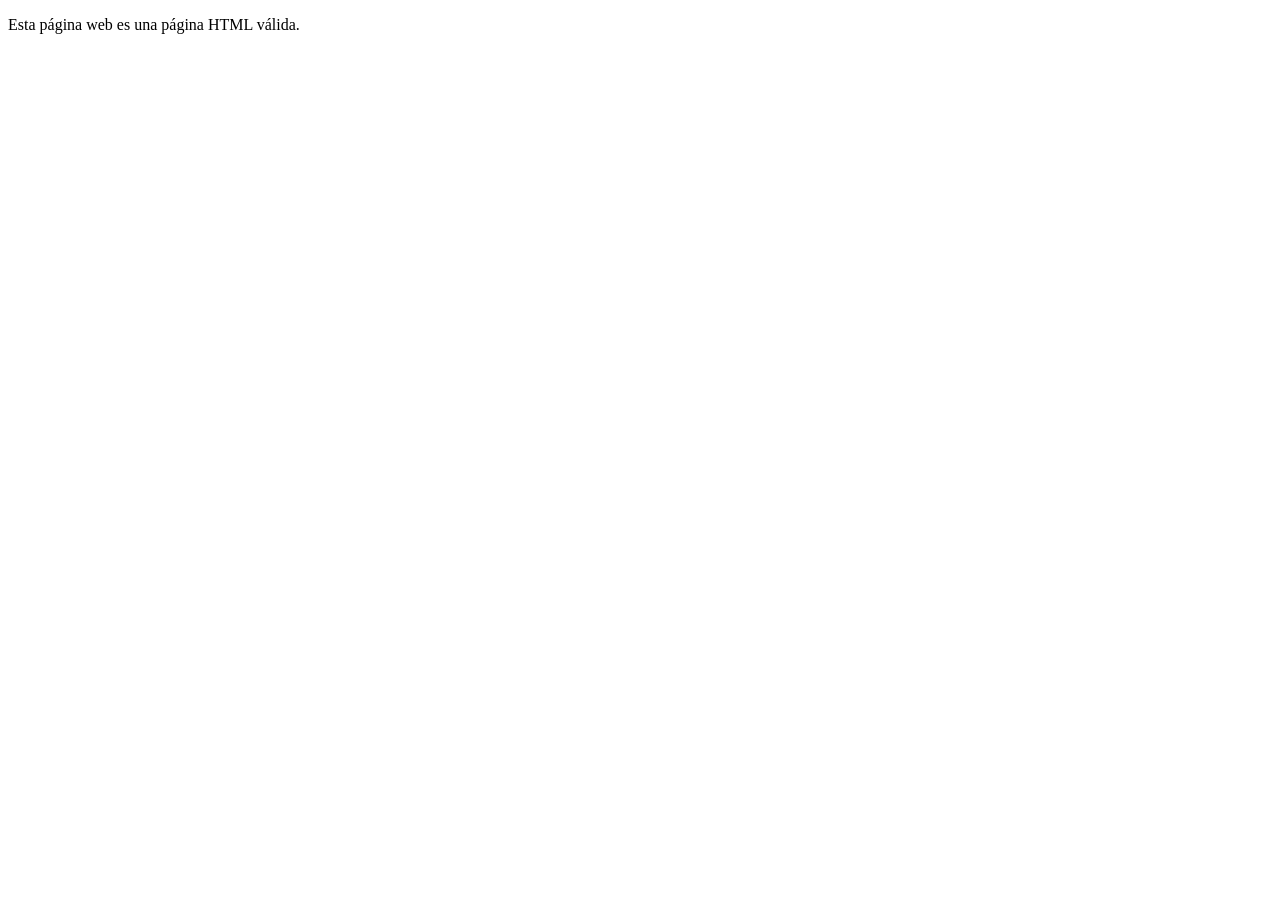
==== index.html @ 710e6f2f "Create index.html Pagina Principal" ====
<!DOCTYPE html>
<html lang="es">
<head>
  <meta charset="utf-8">
  <title>HTML</title>
  <meta name="viewport" content="width=device-width, initial-scale=1.0">
  <link rel="stylesheet" href="estilo.css">
</head>

<body>
  <p>Esta página web es una página HTML válida.</p>
</body>
</html>
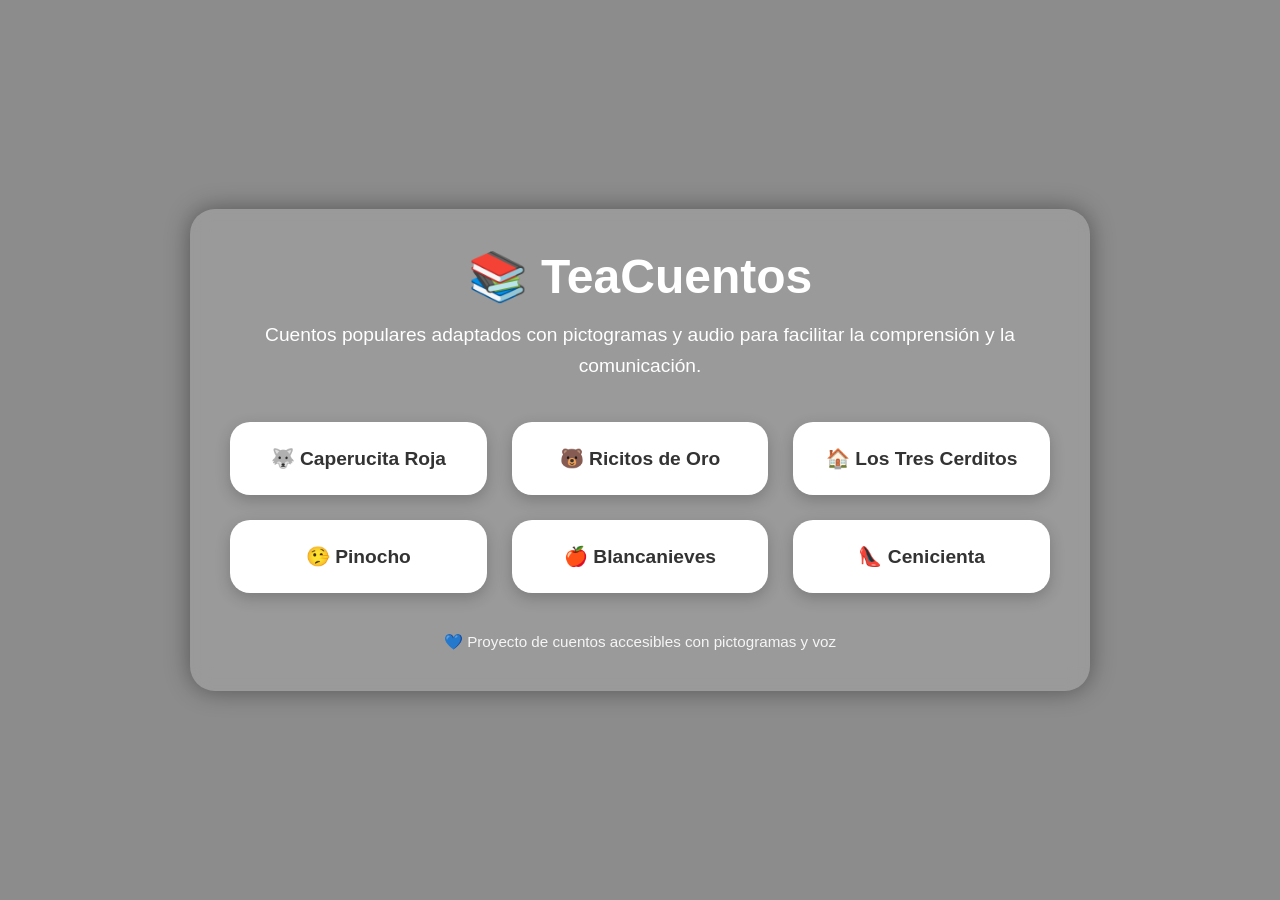
==== commit 7b1a38fd: "Update index.html" ====
--- a/index.html
+++ b/index.html
@@ -1,13 +1,168 @@
 <!DOCTYPE html>
 <html lang="es">
 <head>
-  <meta charset="utf-8">
-  <title>HTML</title>
+  <meta charset="UTF-8">
   <meta name="viewport" content="width=device-width, initial-scale=1.0">
-  <link rel="stylesheet" href="estilo.css">
+  <title>TeaCuentos</title>
+
+  <style>
+
+    *{
+      margin:0;
+      padding:0;
+      box-sizing:border-box;
+      font-family: Arial, Helvetica, sans-serif;
+    }
+
+    body{
+      min-height:100vh;
+
+      /* Fondo temático */
+      background:
+      linear-gradient(rgba(0,0,0,0.45), rgba(0,0,0,0.45)),
+      url('https://images.unsplash.com/photo-1516979187457-637abb4f9353?q=80&w=1600&auto=format&fit=crop');
+
+      background-size:cover;
+      background-position:center;
+      background-attachment:fixed;
+
+      display:flex;
+      justify-content:center;
+      align-items:center;
+
+      color:white;
+      padding:30px;
+    }
+
+    .contenedor{
+      width:100%;
+      max-width:900px;
+
+      background:rgba(255,255,255,0.12);
+
+      backdrop-filter: blur(10px);
+
+      border-radius:25px;
+
+      padding:40px;
+
+      box-shadow:0 0 25px rgba(0,0,0,0.4);
+
+      text-align:center;
+    }
+
+    h1{
+      font-size:3rem;
+      margin-bottom:15px;
+    }
+
+    .subtitulo{
+      font-size:1.2rem;
+      margin-bottom:40px;
+      line-height:1.6;
+    }
+
+    .cuentos{
+      display:grid;
+
+      grid-template-columns:repeat(auto-fit, minmax(220px,1fr));
+
+      gap:25px;
+    }
+
+    .boton-cuento{
+
+      background:white;
+
+      color:#333;
+
+      text-decoration:none;
+
+      padding:25px;
+
+      border-radius:20px;
+
+      font-size:1.2rem;
+
+      font-weight:bold;
+
+      transition:0.3s;
+
+      box-shadow:0 5px 15px rgba(0,0,0,0.2);
+
+    }
+
+    .boton-cuento:hover{
+
+      transform:translateY(-6px) scale(1.03);
+
+      background:#ffe082;
+
+    }
+
+    .footer{
+
+      margin-top:40px;
+
+      font-size:0.95rem;
+
+      opacity:0.9;
+
+    }
+
+  </style>
 </head>
 
 <body>
-  <p>Esta página web es una página HTML válida.</p>
+
+  <div class="contenedor">
+
+    <h1>📚 TeaCuentos</h1>
+
+    <p class="subtitulo">
+      Cuentos populares adaptados con pictogramas y audio
+      para facilitar la comprensión y la comunicación.
+    </p>
+
+    <div class="cuentos">
+
+      <!-- BOTÓN 1 -->
+      <a class="boton-cuento" href="cuentos/caperucita.html">
+        🐺 Caperucita Roja
+      </a>
+
+      <!-- BOTÓN 2 -->
+      <a class="boton-cuento" href="cuentos/ricitos.html">
+        🐻 Ricitos de Oro
+      </a>
+
+      <!-- BOTÓN 3 -->
+      <a class="boton-cuento" href="cuentos/trescerditos.html">
+        🏠 Los Tres Cerditos
+      </a>
+
+      <!-- BOTÓN 4 -->
+      <a class="boton-cuento" href="cuentos/pinocho.html">
+        🤥 Pinocho
+      </a>
+
+      <!-- BOTÓN 5 -->
+      <a class="boton-cuento" href="cuentos/blancanieves.html">
+        🍎 Blancanieves
+      </a>
+
+      <!-- BOTÓN 6 -->
+      <a class="boton-cuento" href="cuentos/cenicienta.html">
+        👠 Cenicienta
+      </a>
+
+    </div>
+
+    <div class="footer">
+      💙 Proyecto de cuentos accesibles con pictogramas y voz
+    </div>
+
+  </div>
+
 </body>
 </html>
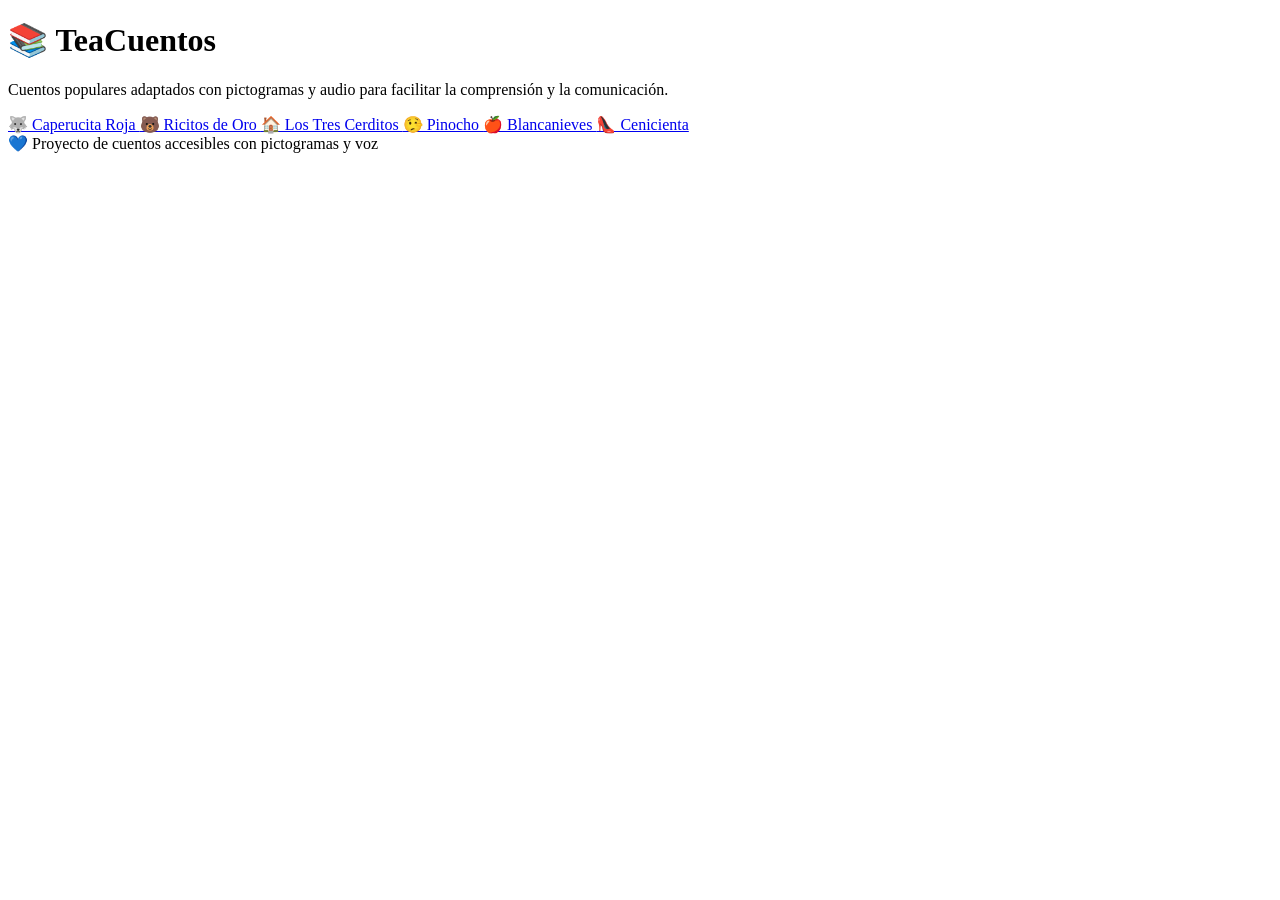
==== commit 7df4273b: "Update index.html" ====
--- a/index.html
+++ b/index.html
@@ -4,113 +4,7 @@
   <meta charset="UTF-8">
   <meta name="viewport" content="width=device-width, initial-scale=1.0">
   <title>TeaCuentos</title>
-
-  <style>
-
-    *{
-      margin:0;
-      padding:0;
-      box-sizing:border-box;
-      font-family: Arial, Helvetica, sans-serif;
-    }
-
-    body{
-      min-height:100vh;
-
-      /* Fondo temático */
-      background:
-      linear-gradient(rgba(0,0,0,0.45), rgba(0,0,0,0.45)),
-      url('https://images.unsplash.com/photo-1516979187457-637abb4f9353?q=80&w=1600&auto=format&fit=crop');
-
-      background-size:cover;
-      background-position:center;
-      background-attachment:fixed;
-
-      display:flex;
-      justify-content:center;
-      align-items:center;
-
-      color:white;
-      padding:30px;
-    }
-
-    .contenedor{
-      width:100%;
-      max-width:900px;
-
-      background:rgba(255,255,255,0.12);
-
-      backdrop-filter: blur(10px);
-
-      border-radius:25px;
-
-      padding:40px;
-
-      box-shadow:0 0 25px rgba(0,0,0,0.4);
-
-      text-align:center;
-    }
-
-    h1{
-      font-size:3rem;
-      margin-bottom:15px;
-    }
-
-    .subtitulo{
-      font-size:1.2rem;
-      margin-bottom:40px;
-      line-height:1.6;
-    }
-
-    .cuentos{
-      display:grid;
-
-      grid-template-columns:repeat(auto-fit, minmax(220px,1fr));
-
-      gap:25px;
-    }
-
-    .boton-cuento{
-
-      background:white;
-
-      color:#333;
-
-      text-decoration:none;
-
-      padding:25px;
-
-      border-radius:20px;
-
-      font-size:1.2rem;
-
-      font-weight:bold;
-
-      transition:0.3s;
-
-      box-shadow:0 5px 15px rgba(0,0,0,0.2);
-
-    }
-
-    .boton-cuento:hover{
-
-      transform:translateY(-6px) scale(1.03);
-
-      background:#ffe082;
-
-    }
-
-    .footer{
-
-      margin-top:40px;
-
-      font-size:0.95rem;
-
-      opacity:0.9;
-
-    }
-
-  </style>
+  <link href="styles/style.css" rel="stylesheet" type="text/css" />
 </head>
 
 <body>
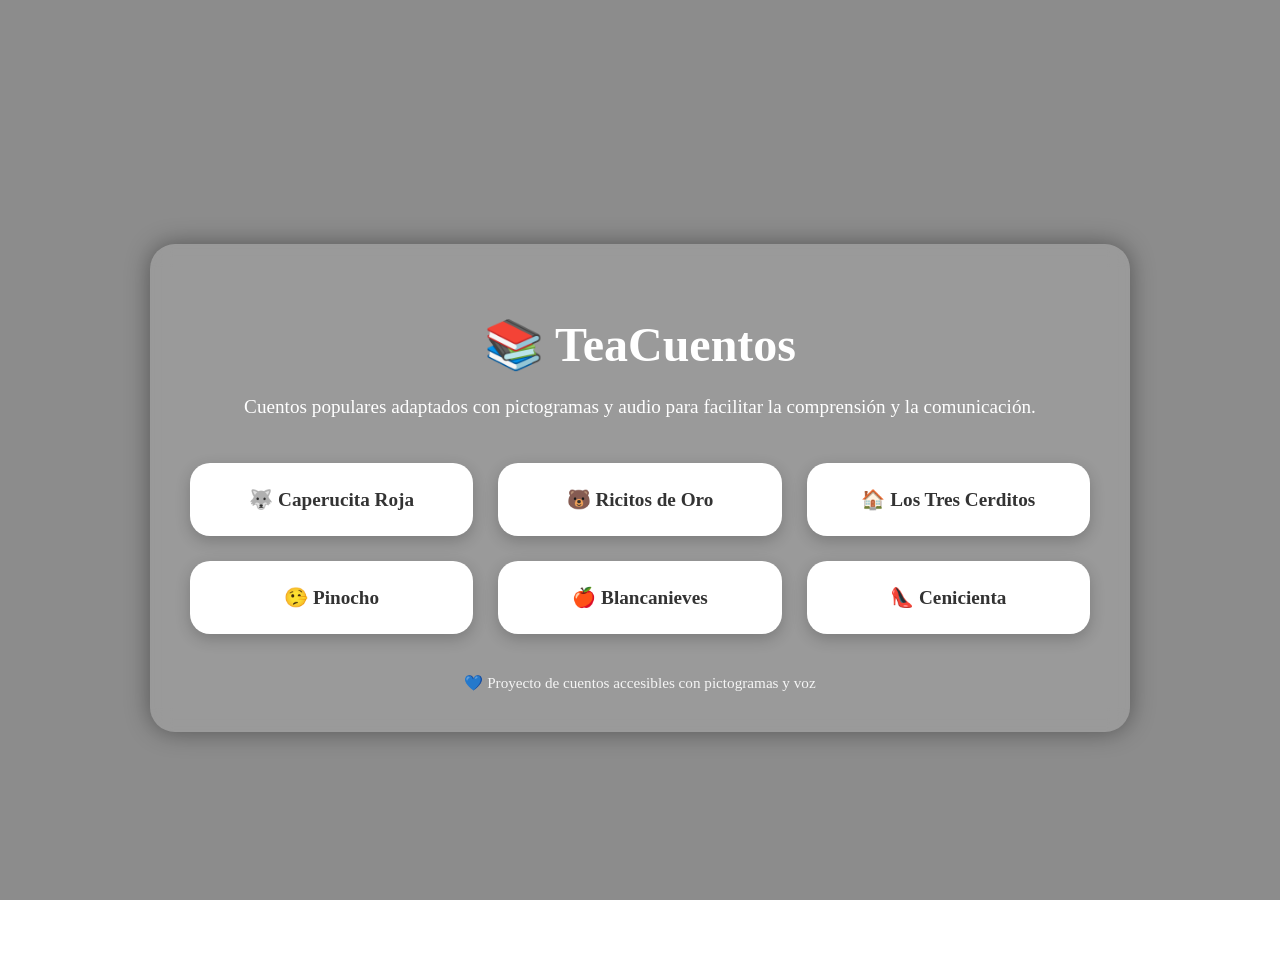
==== commit ed2acfe8: "Update index.html" ====
--- a/index.html
+++ b/index.html
@@ -4,7 +4,7 @@
   <meta charset="UTF-8">
   <meta name="viewport" content="width=device-width, initial-scale=1.0">
   <title>TeaCuentos</title>
-  <link href="styles/style.css" rel="stylesheet" type="text/css" />
+  <link href="css/style.css" rel="stylesheet" type="text/css" />
 </head>
 
 <body>
--- a/css/style.css
+++ b/css/style.css
@@ -0,0 +1,104 @@
+{
+  margin:0;
+  padding:0;
+  box-sizing:border-box;
+  font-family: Arial, Helvetica, sans-serif;
+}
+
+body{
+  min-height:100vh;
+
+  /* Fondo temático */
+  background:
+  linear-gradient(rgba(0,0,0,0.45), rgba(0,0,0,0.45)),
+  url('https://images.unsplash.com/photo-1516979187457-637abb4f9353?q=80&w=1600&auto=format&fit=crop');
+
+  background-size:cover;
+  background-position:center;
+  background-attachment:fixed;
+
+  display:flex;
+  justify-content:center;
+  align-items:center;
+
+  color:white;
+  padding:30px;
+}
+
+.contenedor{
+  width:100%;
+  max-width:900px;
+
+  background:rgba(255,255,255,0.12);
+
+  backdrop-filter: blur(10px);
+
+  border-radius:25px;
+
+  padding:40px;
+
+  box-shadow:0 0 25px rgba(0,0,0,0.4);
+
+  text-align:center;
+}
+
+h1{
+  font-size:3rem;
+  margin-bottom:15px;
+}
+
+.subtitulo{
+  font-size:1.2rem;
+  margin-bottom:40px;
+  line-height:1.6;
+}
+
+.cuentos{
+  display:grid;
+
+  grid-template-columns:repeat(auto-fit, minmax(220px,1fr));
+
+  gap:25px;
+}
+
+.boton-cuento{
+
+  background:white;
+
+  color:#333;
+
+  text-decoration:none;
+
+  padding:25px;
+
+  border-radius:20px;
+
+  font-size:1.2rem;
+
+  font-weight:bold;
+
+  transition:0.3s;
+
+  box-shadow:0 5px 15px rgba(0,0,0,0.2);
+
+}
+
+.boton-cuento:hover{
+
+  transform:translateY(-6px) scale(1.03);
+
+  background:#ffe082;
+
+}
+
+.footer{
+
+  margin-top:40px;
+
+  font-size:0.95rem;
+
+  opacity:0.9;
+
+}
+
+  </style>
